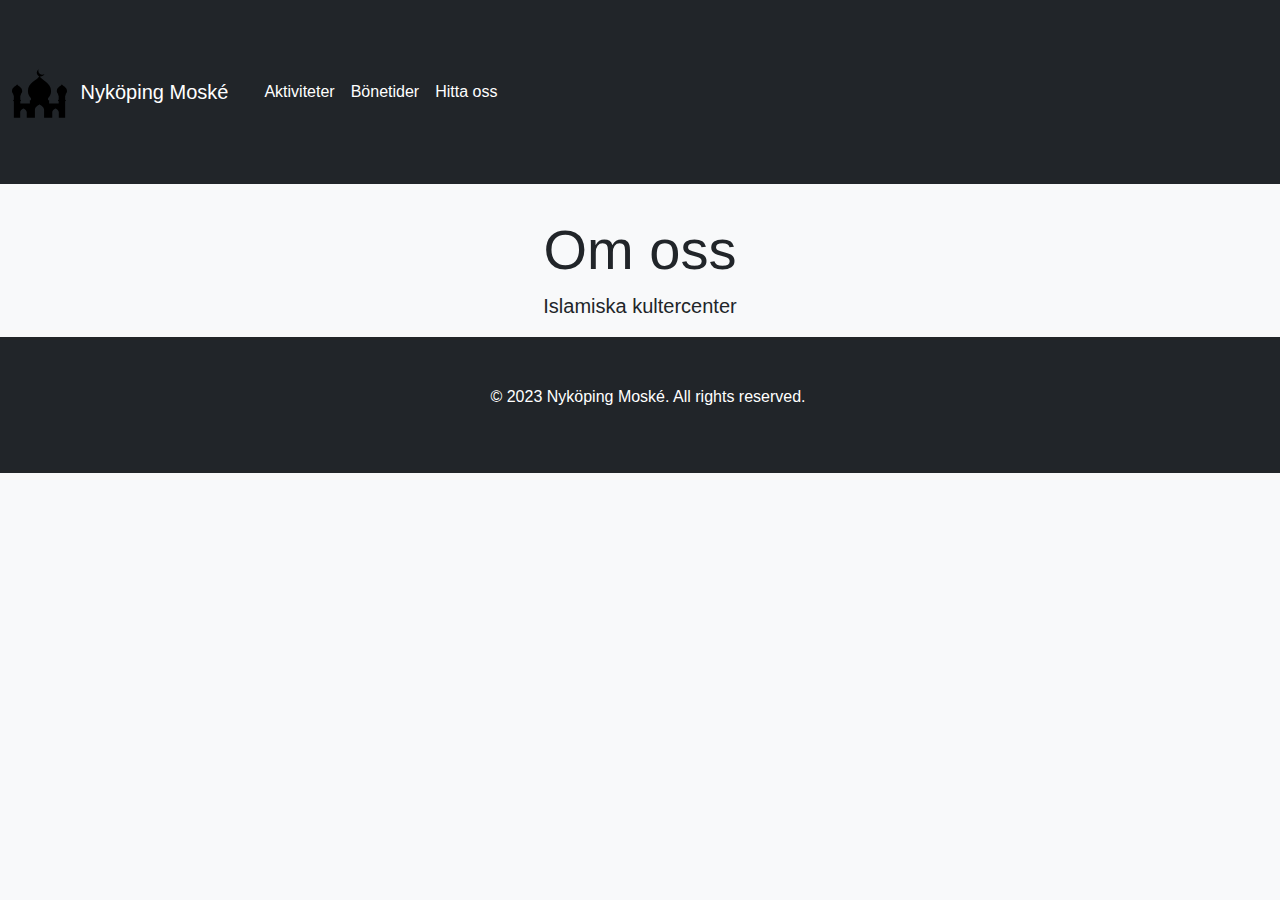
==== om-oss.html @ 499b52d9 "Added om-oss page" ====
<!DOCTYPE html>
<html lang="en">
<head>
    <meta charset="UTF-8">
    <meta name="viewport" content="width=device-width, initial-scale=0.8, maximum-scale=1, user-scalable=no">
    <title>Nyköping Moské</title>

    <!-- Bootstrap CSS via CDN -->
    <link href="https://cdn.jsdelivr.net/npm/bootstrap@5.3.0/dist/css/bootstrap.min.css" rel="stylesheet">
    <!--PrayTimes.js via CDN-->

    <!-- Custom Styles -->
    <link href="css/styles.css" rel="stylesheet">
</head>
<body>

    <!-- Navbar -->
    <nav class="navbar navbar-expand-lg navbar-light bg-dark">
        <div class="container-fluid mt-3 mb-3 py-3 mx-2 px-1">
            <a class="navbar-brand text-center text-white mt-1 pt-1" href="#">
                <img src="icon.svg" class="navbar-icon me-2" " alt="mosque-icon-logo" width="55" height="55" style="fill: white;"/>
                Nyköping Moské</a>
            <button class="navbar-toggler bg-light" type="button" data-bs-toggle="collapse" data-bs-target="#navbarNav" aria-controls="navbarNav" aria-expanded="false" aria-label="Toggle navigation">
                <span class="navbar-toggler-icon"></span>
            </button>
            <div class="collapse navbar-collapse mt-3 mb-3 py-3 mx-2 px-1" id="navbarNav">
                <ul class="navbar-nav">
                   
                    <li class="nav-item">
                        <a class="nav-link text-white" href="#aktiviteter">Aktiviteter</a>
                    </li>
                    <li class="nav-item">
                        <a class="nav-link text-white" href="#boenetider">Bönetider</a>
                    </li>
                    <li class="nav-item">
                        <a class="nav-link text-white" href="#hitta-oss">Hitta oss</a>
                    </li>
                </ul>
            </div>
        </div>
    </nav>

    <!-- Hero Section -->
    <div class="hero bg-light text-center container-fluid">
        <h1 class="display-4 mt-3 pt-3">Om oss</h1>
        <p class="lead">Islamiska kultercenter</p>
    </div>



    <!-- Main Content -->
    <div class="container-fluid">

    

    </div>


     <!-- Section: Hitta oss -->

    <footer class="bg-dark text-white text-center container-fluid">
        <div class="container-fluid py-5 mt-2 mb-2 mx-2">
            <p>&copy; 2023 Nyköping Moské. All rights reserved.</p>
         </div>
    </footer>

    <!-- Bootstrap JS via CDN and Custom JS -->
    <script src="https://cdn.jsdelivr.net/npm/bootstrap@5.3.0/dist/js/bootstrap.bundle.min.js"></script>
    <script src="js/app.js"></script>

</body>
</html>
---- css/styles.css ----
/* Optional: Add custom styles here */
 
  body {
    font-family: 'Arial', sans-serif;
    background-color: #f8f9fa;
    max-width: 100%;
   /* position: relative */
   
}

/* Prevent horz scroll (works on saffari and chrome*/

/*    html, body {
    overflow-x: hidden;
  }
 */
  

.prayer-times-table {
    margin-top: 20px;
    border: 1px solid #dee2e6;
    border-radius: 5px;
    overflow: hidden;
    max-height: 500px;
    max-width: 100%;
}

.prayer-times-table th,
.prayer-times-table td {
    text-align: center;
    padding: 10px;
}

.prayer-times-table th {
    background-color: #007bff;
    color: #fff;
}

.prayer-times-table tbody tr:nth-child(even) {
    background-color: #f8f9fa;
}

body {
    font-family: 'Arial', sans-serif;
    background-color: #f8f9fa;
    max-width: 100%;
}

.result-container {
    margin-top: 20px;
}

.result {
    margin-bottom: 10px;
}

.fts {
    max-width: 100%;
}

.current-day-highlight {
    background-color: #ffc107; /* Yellow background for highlighting */
    color: #000; /* Black text on the highlighted row */
    font-weight: bold; /* Make the text bold for better visibility */
}
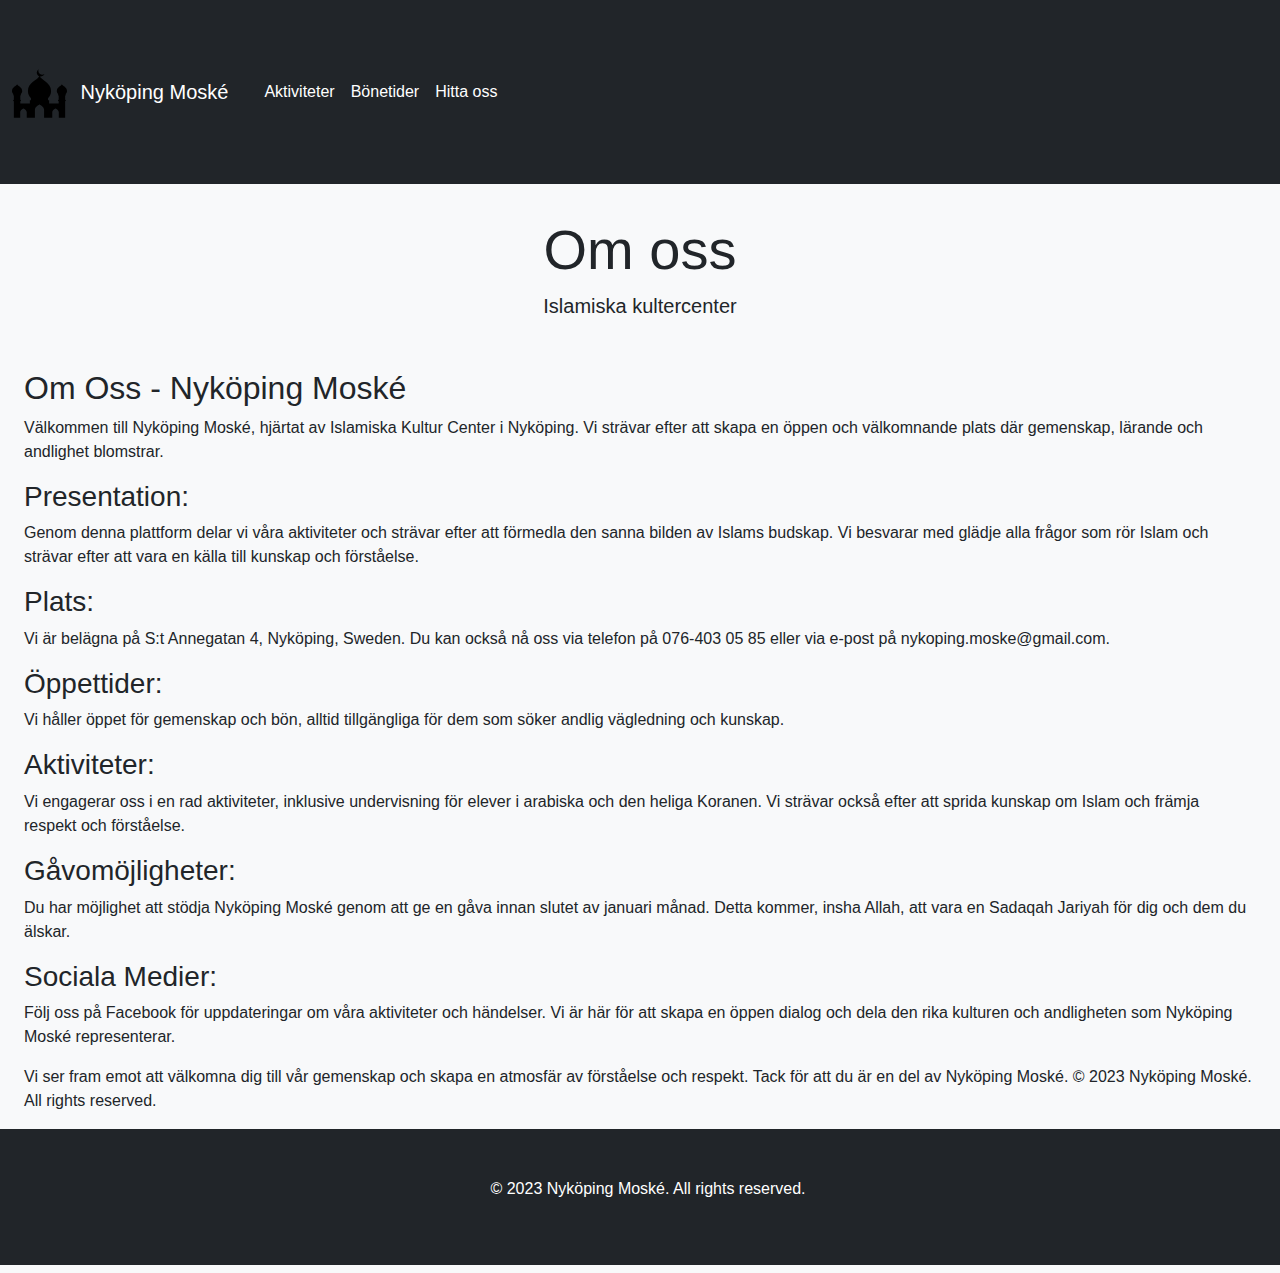
==== commit 19c7fca9: "Update om-oss.html" ====
--- a/om-oss.html
+++ b/om-oss.html
@@ -51,7 +51,40 @@
     <!-- Main Content -->
     <div class="container-fluid">
 
-    
+    <!-- Section: Om Oss - Nyköping Moské -->
+    <section class="container-fluid">
+        <h2 class="mt-5">Om Oss - Nyköping Moské</h2>
+        <p>
+            Välkommen till Nyköping Moské, hjärtat av Islamiska Kultur Center i Nyköping. Vi strävar efter att skapa en öppen och välkomnande plats där gemenskap, lärande och andlighet blomstrar.
+        </p>
+        <h3>Presentation:</h3>
+        <p>
+            Genom denna plattform delar vi våra aktiviteter och strävar efter att förmedla den sanna bilden av Islams budskap. Vi besvarar med glädje alla frågor som rör Islam och strävar efter att vara en källa till kunskap och förståelse.
+        </p>
+        <h3>Plats:</h3>
+        <p>
+            Vi är belägna på S:t Annegatan 4, Nyköping, Sweden. Du kan också nå oss via telefon på 076-403 05 85 eller via e-post på nykoping.moske@gmail.com.
+        </p>
+        <h3>Öppettider:</h3>
+        <p>
+            Vi håller öppet för gemenskap och bön, alltid tillgängliga för dem som söker andlig vägledning och kunskap.
+        </p>
+        <h3>Aktiviteter:</h3>
+        <p>
+            Vi engagerar oss i en rad aktiviteter, inklusive undervisning för elever i arabiska och den heliga Koranen. Vi strävar också efter att sprida kunskap om Islam och främja respekt och förståelse.
+        </p>
+        <h3>Gåvomöjligheter:</h3>
+        <p>
+            Du har möjlighet att stödja Nyköping Moské genom att ge en gåva innan slutet av januari månad. Detta kommer, insha Allah, att vara en Sadaqah Jariyah för dig och dem du älskar.
+        </p>
+        <h3>Sociala Medier:</h3>
+        <p>
+            Följ oss på Facebook för uppdateringar om våra aktiviteter och händelser. Vi är här för att skapa en öppen dialog och dela den rika kulturen och andligheten som Nyköping Moské representerar.
+        </p>
+        <p>
+            Vi ser fram emot att välkomna dig till vår gemenskap och skapa en atmosfär av förståelse och respekt. Tack för att du är en del av Nyköping Moské. © 2023 Nyköping Moské. All rights reserved.
+        </p>
+    </section>
 
     </div>
 
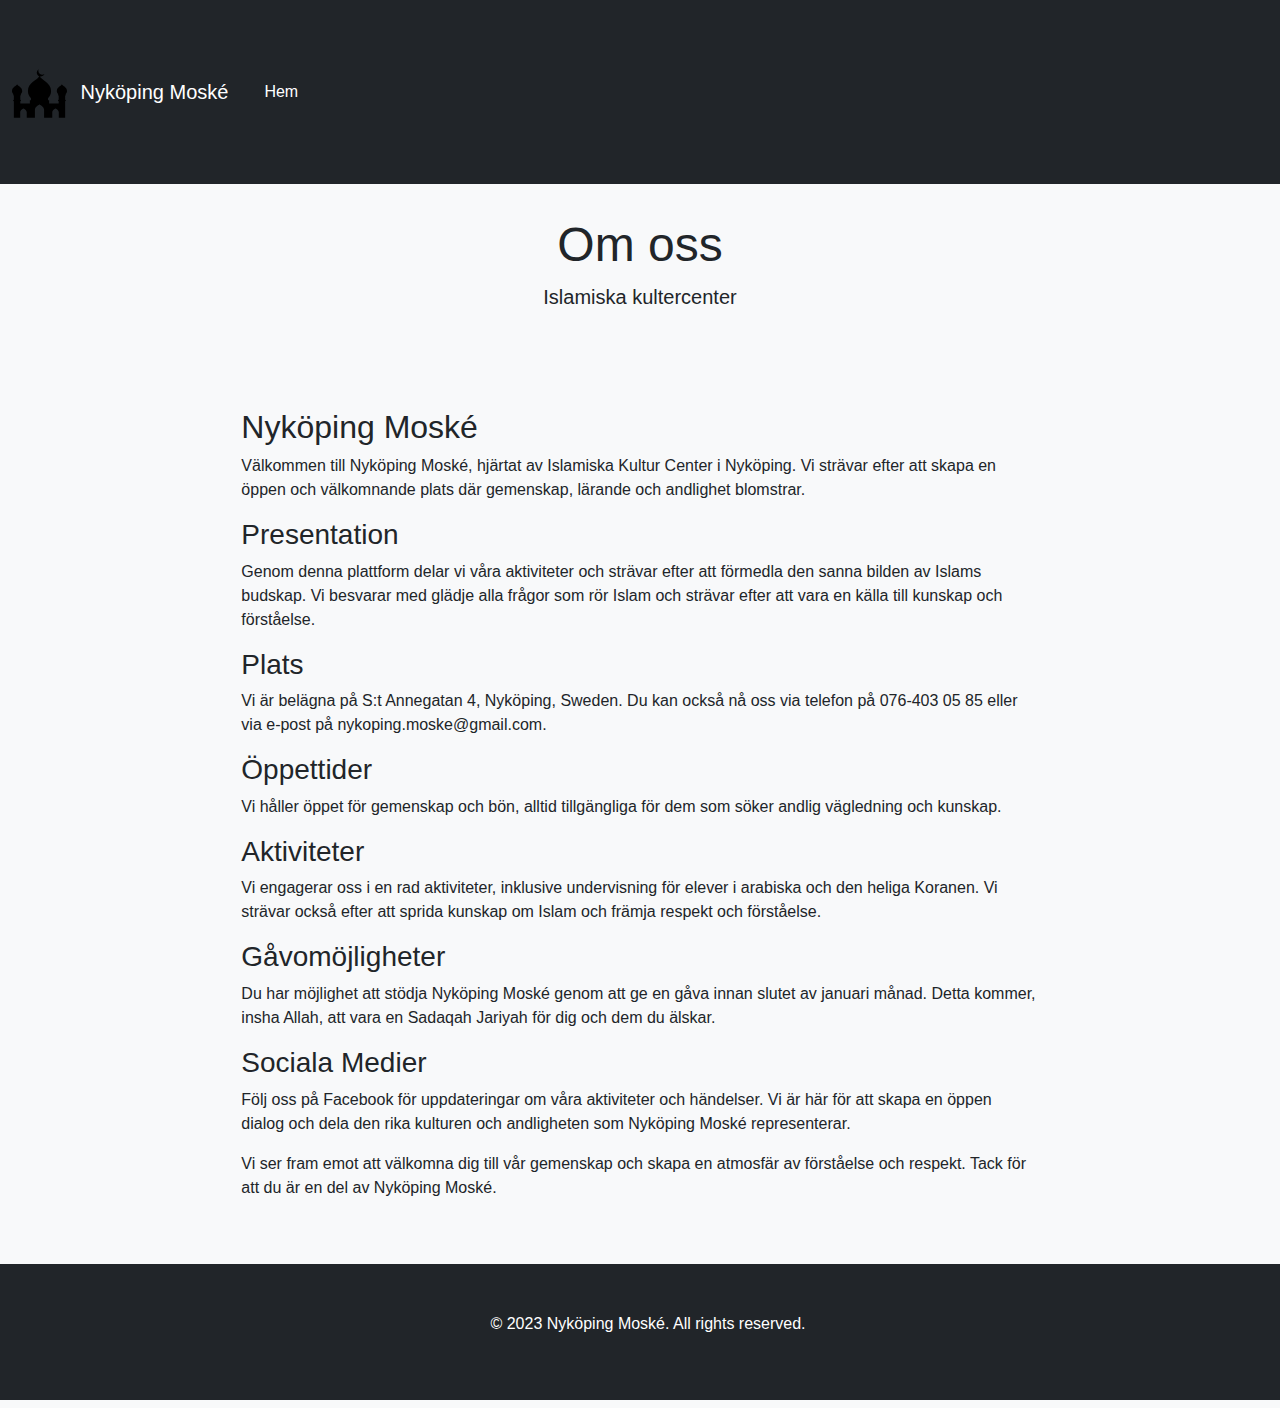
==== commit dee409ff: "tried to make the highlight better" ====
--- a/om-oss.html
+++ b/om-oss.html
@@ -25,16 +25,11 @@
             </button>
             <div class="collapse navbar-collapse mt-3 mb-3 py-3 mx-2 px-1" id="navbarNav">
                 <ul class="navbar-nav">
+                    <li class="nav-item">
+                        <a class="nav-link text-white" href="index.html">Hem</a>
+                    </li>
+                    
                    
-                    <li class="nav-item">
-                        <a class="nav-link text-white" href="#aktiviteter">Aktiviteter</a>
-                    </li>
-                    <li class="nav-item">
-                        <a class="nav-link text-white" href="#boenetider">Bönetider</a>
-                    </li>
-                    <li class="nav-item">
-                        <a class="nav-link text-white" href="#hitta-oss">Hitta oss</a>
-                    </li>
                 </ul>
             </div>
         </div>
@@ -42,48 +37,52 @@
 
     <!-- Hero Section -->
     <div class="hero bg-light text-center container-fluid">
-        <h1 class="display-4 mt-3 pt-3">Om oss</h1>
+        <h1 class="display-5 mt-3 pt-3">Om oss</h1>
         <p class="lead">Islamiska kultercenter</p>
     </div>
 
 
 
     <!-- Main Content -->
-    <div class="container-fluid">
+    <div class="container-fluid mb-5">
 
     <!-- Section: Om Oss - Nyköping Moské -->
-    <section class="container-fluid">
-        <h2 class="mt-5">Om Oss - Nyköping Moské</h2>
-        <p>
-            Välkommen till Nyköping Moské, hjärtat av Islamiska Kultur Center i Nyköping. Vi strävar efter att skapa en öppen och välkomnande plats där gemenskap, lärande och andlighet blomstrar.
-        </p>
-        <h3>Presentation:</h3>
-        <p>
-            Genom denna plattform delar vi våra aktiviteter och strävar efter att förmedla den sanna bilden av Islams budskap. Vi besvarar med glädje alla frågor som rör Islam och strävar efter att vara en källa till kunskap och förståelse.
-        </p>
-        <h3>Plats:</h3>
-        <p>
-            Vi är belägna på S:t Annegatan 4, Nyköping, Sweden. Du kan också nå oss via telefon på 076-403 05 85 eller via e-post på nykoping.moske@gmail.com.
-        </p>
-        <h3>Öppettider:</h3>
-        <p>
-            Vi håller öppet för gemenskap och bön, alltid tillgängliga för dem som söker andlig vägledning och kunskap.
-        </p>
-        <h3>Aktiviteter:</h3>
-        <p>
-            Vi engagerar oss i en rad aktiviteter, inklusive undervisning för elever i arabiska och den heliga Koranen. Vi strävar också efter att sprida kunskap om Islam och främja respekt och förståelse.
-        </p>
-        <h3>Gåvomöjligheter:</h3>
-        <p>
-            Du har möjlighet att stödja Nyköping Moské genom att ge en gåva innan slutet av januari månad. Detta kommer, insha Allah, att vara en Sadaqah Jariyah för dig och dem du älskar.
-        </p>
-        <h3>Sociala Medier:</h3>
-        <p>
-            Följ oss på Facebook för uppdateringar om våra aktiviteter och händelser. Vi är här för att skapa en öppen dialog och dela den rika kulturen och andligheten som Nyköping Moské representerar.
-        </p>
-        <p>
-            Vi ser fram emot att välkomna dig till vår gemenskap och skapa en atmosfär av förståelse och respekt. Tack för att du är en del av Nyköping Moské. © 2023 Nyköping Moské. All rights reserved.
-        </p>
+    <section class="container-fluid mt-5 px-4">
+        <div class="row justify-content-center">
+            <div class="col-lg-8">
+                <h2 class="mt-5">Nyköping Moské</h2>
+                <p>
+                    Välkommen till Nyköping Moské, hjärtat av Islamiska Kultur Center i Nyköping. Vi strävar efter att skapa en öppen och välkomnande plats där gemenskap, lärande och andlighet blomstrar.
+                </p>
+                <h3>Presentation</h3>
+                <p>
+                    Genom denna plattform delar vi våra aktiviteter och strävar efter att förmedla den sanna bilden av Islams budskap. Vi besvarar med glädje alla frågor som rör Islam och strävar efter att vara en källa till kunskap och förståelse.
+                </p>
+                <h3>Plats</h3>
+                <p>
+                    Vi är belägna på S:t Annegatan 4, Nyköping, Sweden. Du kan också nå oss via telefon på 076-403 05 85 eller via e-post på nykoping.moske@gmail.com.
+                </p>
+                <h3>Öppettider</h3>
+                <p>
+                    Vi håller öppet för gemenskap och bön, alltid tillgängliga för dem som söker andlig vägledning och kunskap.
+                </p>
+                <h3>Aktiviteter</h3>
+                <p>
+                    Vi engagerar oss i en rad aktiviteter, inklusive undervisning för elever i arabiska och den heliga Koranen. Vi strävar också efter att sprida kunskap om Islam och främja respekt och förståelse.
+                </p>
+                <h3>Gåvomöjligheter</h3>
+                <p>
+                    Du har möjlighet att stödja Nyköping Moské genom att ge en gåva innan slutet av januari månad. Detta kommer, insha Allah, att vara en Sadaqah Jariyah för dig och dem du älskar.
+                </p>
+                <h3>Sociala Medier</h3>
+                <p>
+                    Följ oss på Facebook för uppdateringar om våra aktiviteter och händelser. Vi är här för att skapa en öppen dialog och dela den rika kulturen och andligheten som Nyköping Moské representerar.
+                </p>
+                <p>
+                    Vi ser fram emot att välkomna dig till vår gemenskap och skapa en atmosfär av förståelse och respekt. Tack för att du är en del av Nyköping Moské.
+                </p>
+            </div>
+        </div>
     </section>
 
     </div>
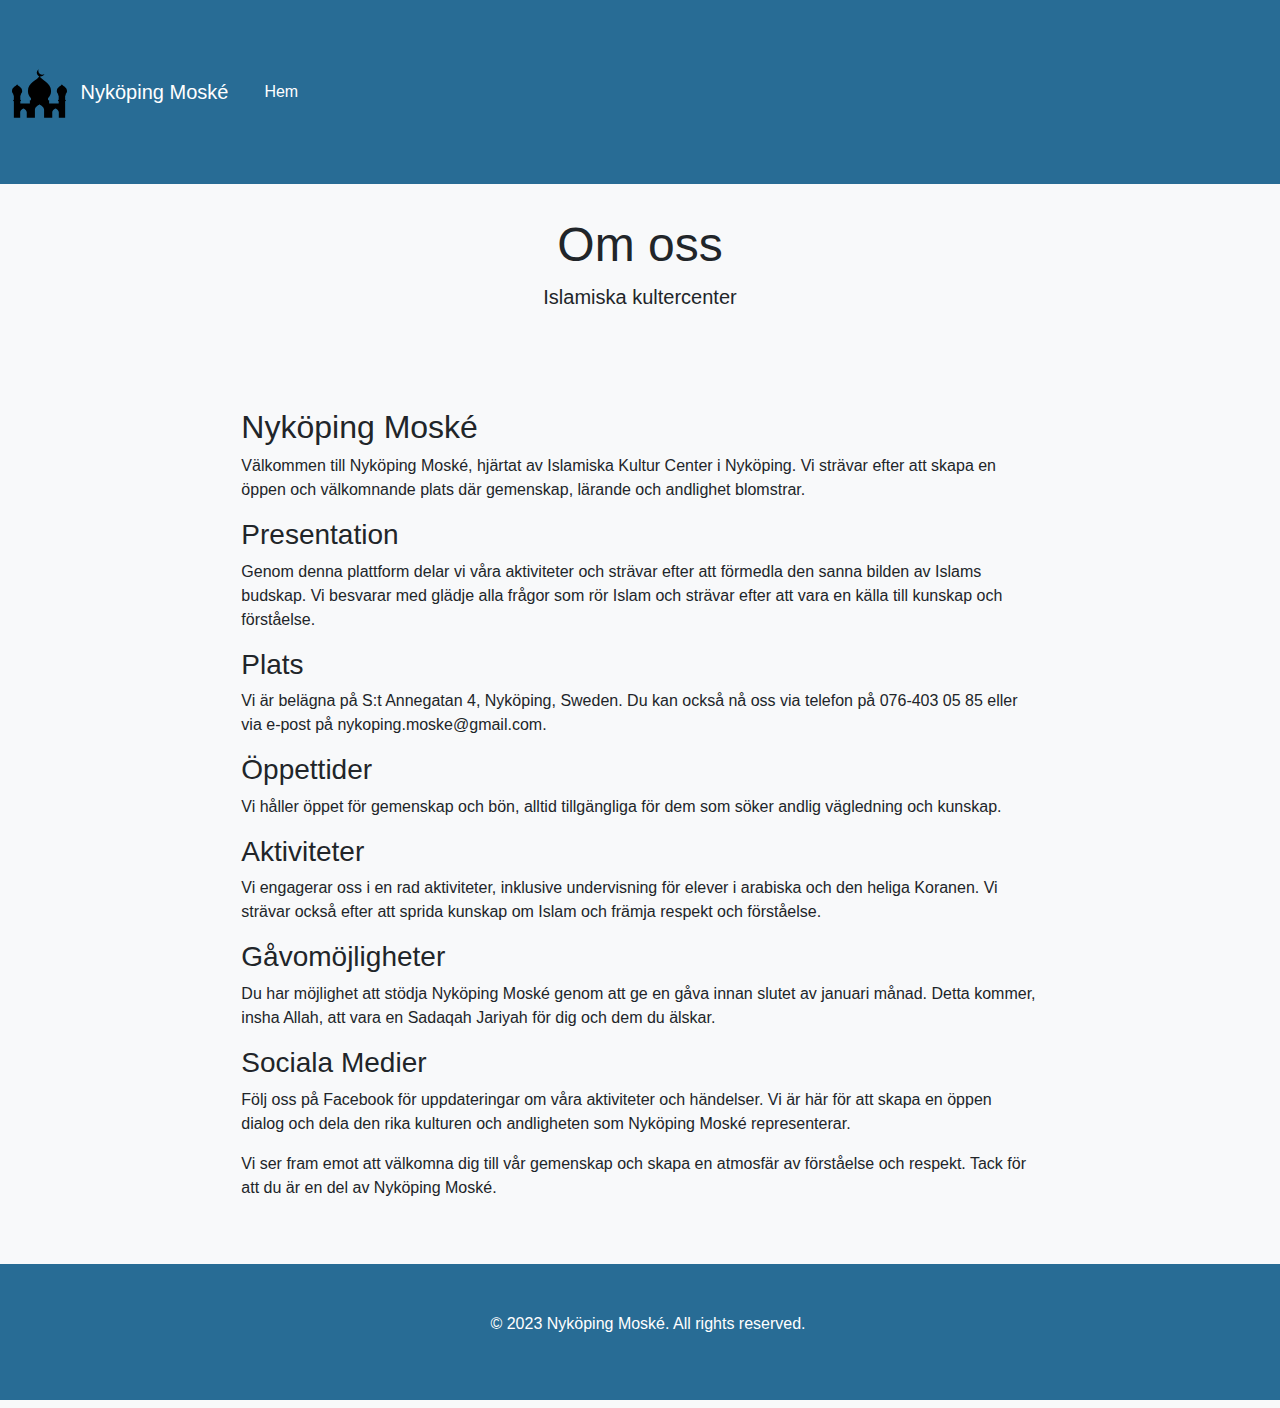
==== commit 668d74cb: "changed color on  bgnav and footer" ====
--- a/om-oss.html
+++ b/om-oss.html
@@ -15,7 +15,7 @@
 <body>
 
     <!-- Navbar -->
-    <nav class="navbar navbar-expand-lg navbar-light bg-dark">
+    <nav class="navbar navbar-expand-lg navbar-light navbg">
         <div class="container-fluid mt-3 mb-3 py-3 mx-2 px-1">
             <a class="navbar-brand text-center text-white mt-1 pt-1" href="#">
                 <img src="icon.svg" class="navbar-icon me-2" " alt="mosque-icon-logo" width="55" height="55" style="fill: white;"/>
@@ -90,7 +90,7 @@
 
      <!-- Section: Hitta oss -->
 
-    <footer class="bg-dark text-white text-center container-fluid">
+    <footer class="navbg text-white text-center container-fluid">
         <div class="container-fluid py-5 mt-2 mb-2 mx-2">
             <p>&copy; 2023 Nyköping Moské. All rights reserved.</p>
          </div>
--- a/css/styles.css
+++ b/css/styles.css
@@ -64,3 +64,6 @@
     font-weight: bold; /* Make the text bold for better visibility */
 }
 
+.navbg{
+    background-color: #065584db;
+}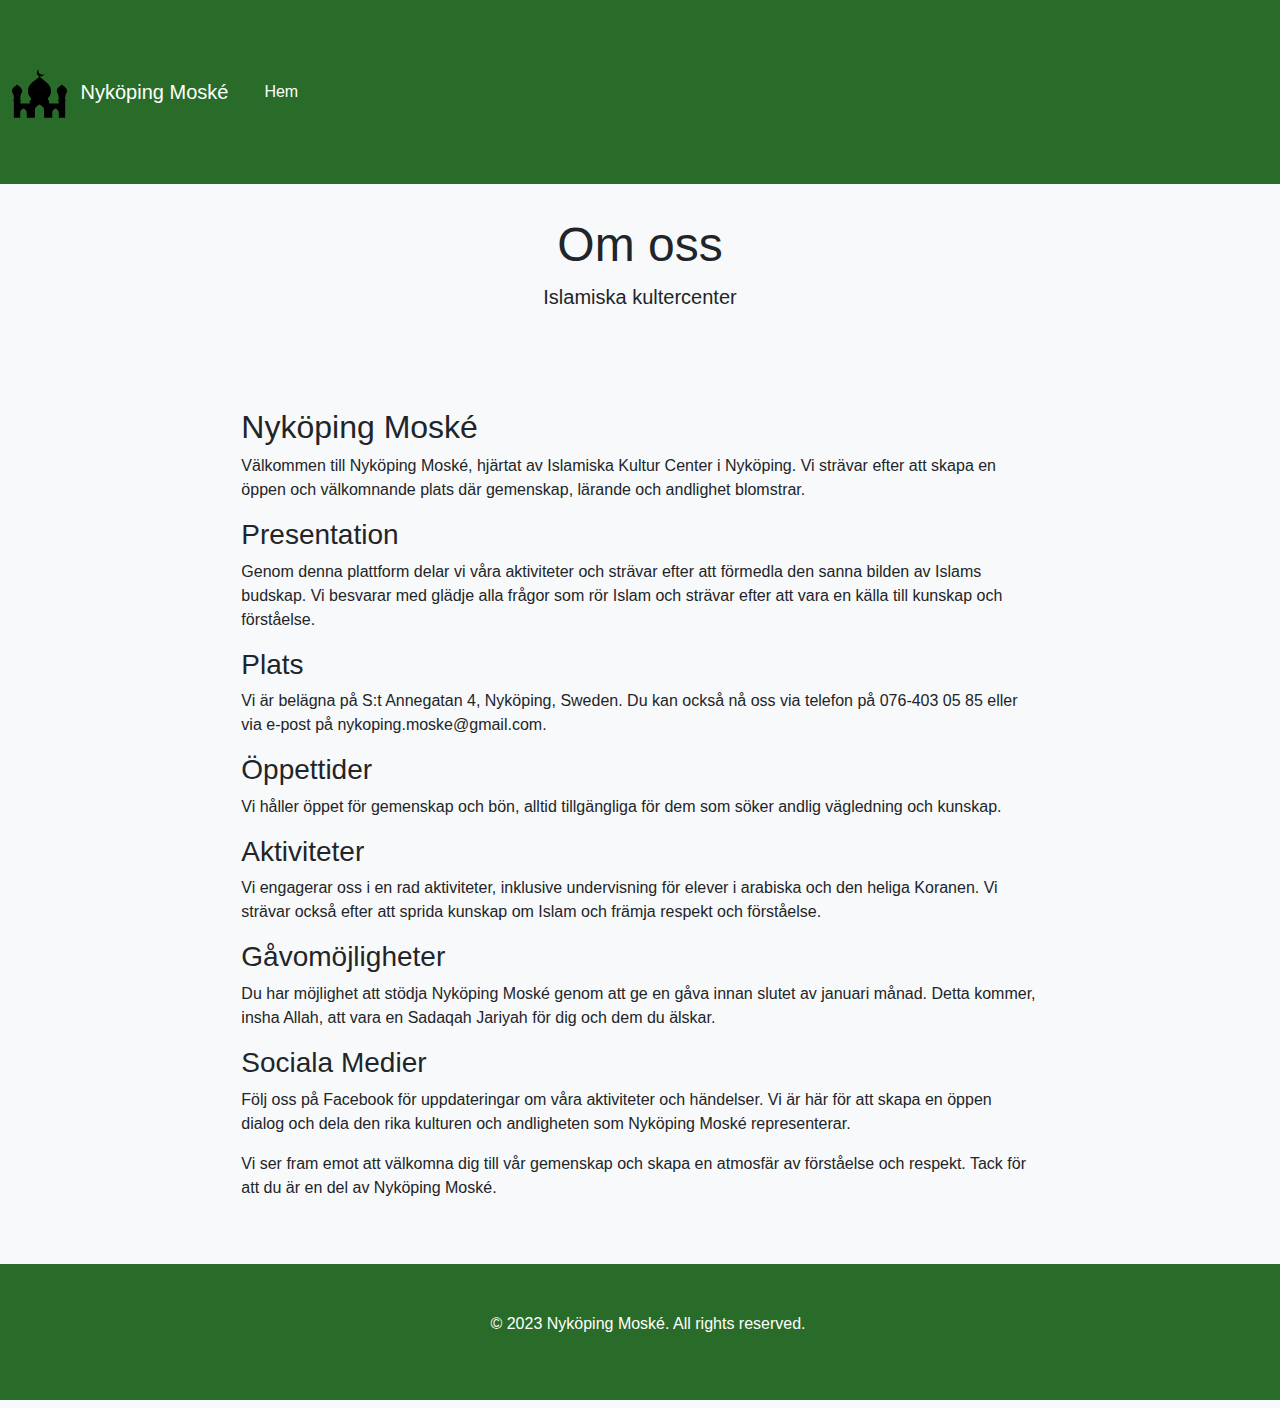
==== commit 19b7dab6: "uppdate" ====
--- a/om-oss.html
+++ b/om-oss.html
@@ -17,7 +17,7 @@
     <!-- Navbar -->
     <nav class="navbar navbar-expand-lg navbar-light navbg">
         <div class="container-fluid mt-3 mb-3 py-3 mx-2 px-1">
-            <a class="navbar-brand text-center text-white mt-1 pt-1" href="#">
+            <a class="navbar-brand text-center text-white mt-1 pt-1" href="index.html">
                 <img src="icon.svg" class="navbar-icon me-2" " alt="mosque-icon-logo" width="55" height="55" style="fill: white;"/>
                 Nyköping Moské</a>
             <button class="navbar-toggler bg-light" type="button" data-bs-toggle="collapse" data-bs-target="#navbarNav" aria-controls="navbarNav" aria-expanded="false" aria-label="Toggle navigation">
--- a/css/styles.css
+++ b/css/styles.css
@@ -14,7 +14,11 @@
     overflow-x: hidden;
   }
  */
-  
+
+ header {
+    margin-bottom: 20px;
+ }
+ #header_C
 
 .prayer-times-table {
     margin-top: 20px;
@@ -64,6 +68,52 @@
     font-weight: bold; /* Make the text bold for better visibility */
 }
 
-.navbg{
-    background-color: #065584db;
-}+.navbg {
+    background-color: #0c580ce1;
+    background-color: -webkit-linear-gradient(#0c580ce1, #0c580ce1);
+}
+
+.quranic-verse {
+    text-align: center;
+    padding: 20px;
+  }
+  
+  .arabic-text {
+    font-size: 24px; /* Adjust the font size as needed */
+    line-height: 1.5; /* Adjust the line height as needed */
+    margin-bottom: 10px;
+    font-family: 'Traditional Arabic', sans-serif; /* Use a traditional Arabic font */
+  }
+  
+  .translation-text {
+    font-size: 18px; /* Adjust the font size as needed */
+    line-height: 1.3; /* Adjust the line height as needed */
+    color: #666; /* Set a color for the translation text */
+  }
+
+  .bg_img {
+    background-image: url("moske_bild.jpeg");
+    min-height: 100%;
+    background-position: center;
+    background-size: cover;
+    position: relative;
+
+  }
+
+.bild {
+    max-height: 400px;
+    margin-top: 10px;
+    opacity: 0.9;
+    border-radius: 20px;
+    border: 3px solid #0c580ce1;
+}
+
+.bild-container {
+    max-height: 800px;
+    max-width: 800px;
+    margin-top: 80px;
+    opacity: 0.9;
+    border-radius: 20px;
+    padding: 50px;
+    border: 5px solid #0c580ce1;
+}
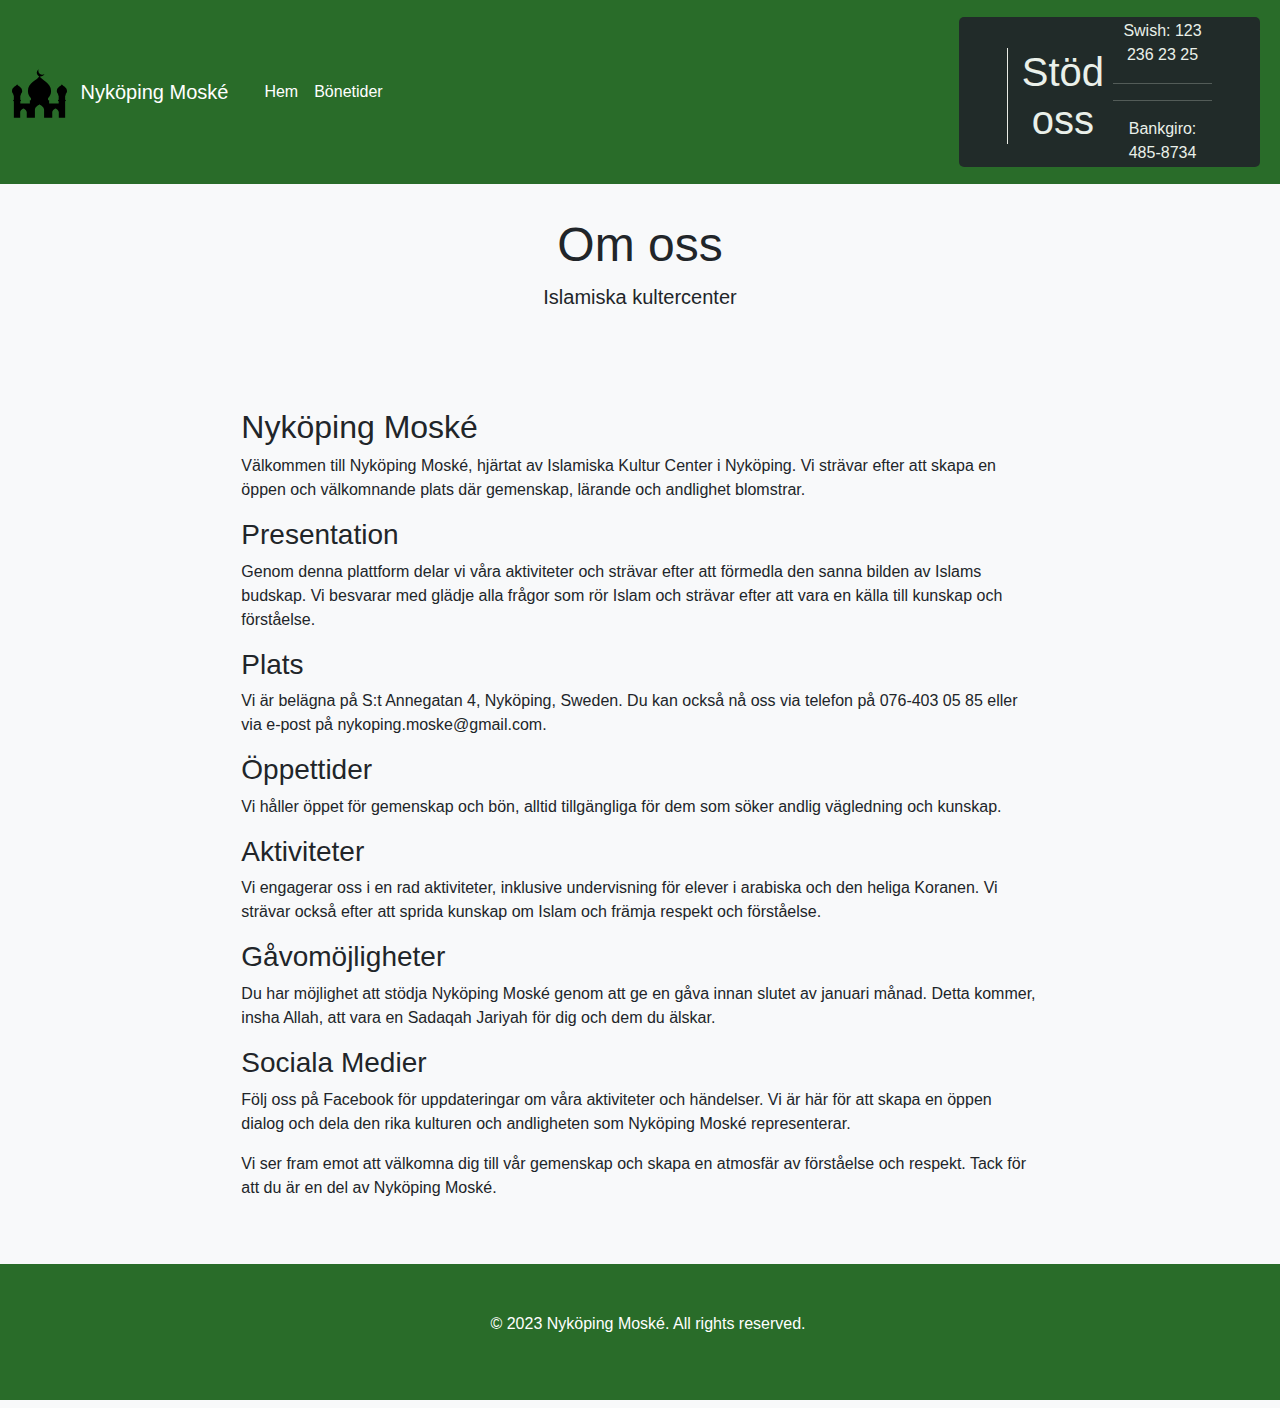
==== commit fa9009b2: "improved prayer-table" ====
--- a/om-oss.html
+++ b/om-oss.html
@@ -28,11 +28,24 @@
                     <li class="nav-item">
                         <a class="nav-link text-white" href="index.html">Hem</a>
                     </li>
+                    <li class="nav-item">
+                        <a class="nav-link text-white" href="prayer.html">Bönetider</a>
                     
                    
                 </ul>
             </div>
         </div>
+        <div class="text-white bg-dark px-5 py-2
+        pt-4 container" id="stödja">
+                <hr>
+
+                    <h1 style="border-left: 1px solid snow; padding-left: 5px; ">Stöd oss</h1>
+                <div>
+                <p> Swish: 123 236 23 25 </p>
+                <hr><hr>
+                <p> Bankgiro: 485-8734 </p>
+                 </div>
+                </div>
     </nav>
 
     <!-- Hero Section -->
--- a/css/styles.css
+++ b/css/styles.css
@@ -18,14 +18,18 @@
  header {
     margin-bottom: 20px;
  }
- #header_C
+.header_C {
+    display: flex;
+    justify-content: center;
+    align-items: center; /* Add this line to vertically center the items */
+}
+
 
 .prayer-times-table {
     margin-top: 20px;
-    border: 1px solid #dee2e6;
+    border: 1px solid #0c580ce1;
     border-radius: 5px;
     overflow: hidden;
-    max-height: 500px;
     max-width: 100%;
 }
 
@@ -36,7 +40,7 @@
 }
 
 .prayer-times-table th {
-    background-color: #007bff;
+    background-color: #0c580ce1;;
     color: #fff;
 }
 
@@ -62,11 +66,7 @@
     max-width: 100%;
 }
 
-.current-day-highlight {
-    background-color: #ffc107; /* Yellow background for highlighting */
-    color: #000; /* Black text on the highlighted row */
-    font-weight: bold; /* Make the text bold for better visibility */
-}
+
 
 .navbg {
     background-color: #0c580ce1;
@@ -116,4 +116,37 @@
     border-radius: 20px;
     padding: 50px;
     border: 5px solid #0c580ce1;
+
+    
 }
+
+
+#stödja {
+    background-color: #0c580ce1;
+    color: snow;
+    text-align: center;
+    padding: 5px;
+    margin-right: 20px;
+
+    border-radius: 5px;
+    width: 375px; 
+    height: 150px; 
+    opacity: 0.9;
+}
+
+
+
+@media (max-width:1000px) {
+    #stödja {
+        width: 100vw;
+        height: 150px;
+        opacity: 0.8;
+        backdrop-filter: blur(1px);
+        margin: 0;
+
+
+
+
+    }
+    
+}
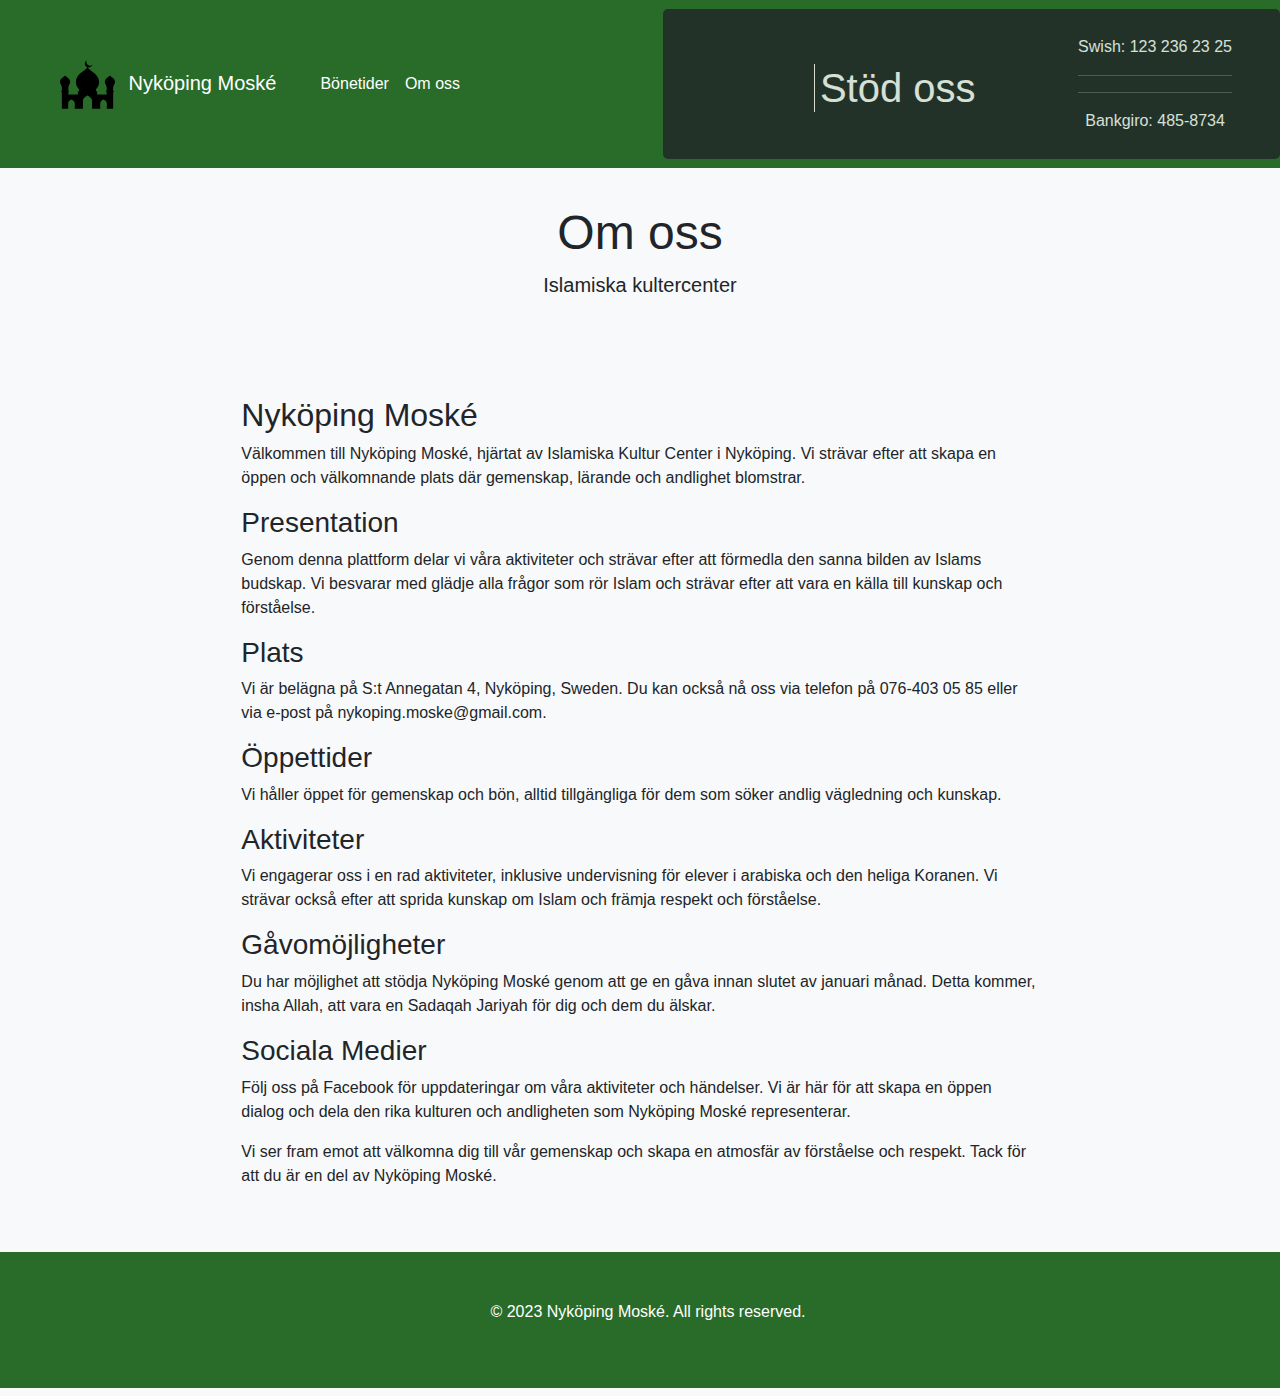
==== commit 96699b13: "started working on prayer clock." ====
--- a/om-oss.html
+++ b/om-oss.html
@@ -15,38 +15,55 @@
 <body>
 
     <!-- Navbar -->
-    <nav class="navbar navbar-expand-lg navbar-light navbg">
-        <div class="container-fluid mt-3 mb-3 py-3 mx-2 px-1">
-            <a class="navbar-brand text-center text-white mt-1 pt-1" href="index.html">
-                <img src="icon.svg" class="navbar-icon me-2" " alt="mosque-icon-logo" width="55" height="55" style="fill: white;"/>
-                Nyköping Moské</a>
-            <button class="navbar-toggler bg-light" type="button" data-bs-toggle="collapse" data-bs-target="#navbarNav" aria-controls="navbarNav" aria-expanded="false" aria-label="Toggle navigation">
-                <span class="navbar-toggler-icon"></span>
-            </button>
-            <div class="collapse navbar-collapse mt-3 mb-3 py-3 mx-2 px-1" id="navbarNav">
-                <ul class="navbar-nav">
-                    <li class="nav-item">
-                        <a class="nav-link text-white" href="index.html">Hem</a>
-                    </li>
-                    <li class="nav-item">
-                        <a class="nav-link text-white" href="prayer.html">Bönetider</a>
-                    
-                   
-                </ul>
+    <header>
+    
+        <!-- Navbar -->
+        <nav class="navbar navbar-expand-lg navbar-light navbg">
+
+
+            <div class="header_C container-fluid  my-2 py-3 mx-5 px-1 text-center">
+                <hr>
+            
+                <a class="navbar-brand text-center text-white my-1 px-2
+                py-3" href="index.html">
+                    <img src="icon.svg" class="navbar-icon me-2" alt="mosque-icon-logo" height="55"/>
+                    Nyköping Moské
+                </a>
+                <button class="navbar-toggler bg-light" type="button" data-bs-toggle="collapse" data-bs-target="#navbarNav" aria-controls="navbarNav" aria-expanded="false" aria-label="Toggle navigation">
+                    <span class="navbar-toggler-icon"></span>
+                </button>
+                <hr>
+                
+                <div class="collapse navbar-collapse mt-3 mb-3 py-3 mx-2 px-1" id="navbarNav">
+                    <ul class="navbar-nav justify-content-center"> <!-- Added justify-content-center class -->
+                        <li class="nav-item">
+                        </li>
+                        <li class="nav-item">
+                            <a class="nav-link text-white" href="prayer.html">Bönetider</a>
+                        </li>
+                        <li class="nav-item">
+                        </li>
+                        <li class="nav-item">
+                            <a class="nav-link text-white" href="om-oss.html">Om oss</a>
+                        </li>
+                    </ul>
+                </div>
             </div>
-        </div>
-        <div class="text-white bg-dark px-5 py-2
-        pt-4 container" id="stödja">
-                <hr>
+            <hr>
+            <div class="text-white bg-dark px-5 py-2
+            pt-4 container" id="stödja">
+                    <hr>
 
-                    <h1 style="border-left: 1px solid snow; padding-left: 5px; ">Stöd oss</h1>
-                <div>
-                <p> Swish: 123 236 23 25 </p>
-                <hr><hr>
-                <p> Bankgiro: 485-8734 </p>
-                 </div>
-                </div>
-    </nav>
+                        <h1 style="border-left: 1px solid snow; padding-left: 5px; ">Stöd oss</h1>
+                    <div>
+                    <p> Swish: 123 236 23 25 </p>
+                    <hr><hr>
+                    <p> Bankgiro: 485-8734 </p>
+                     </div>
+            </div
+            
+        </nav>
+    </header>
 
     <!-- Hero Section -->
     <div class="hero bg-light text-center container-fluid">
--- a/css/styles.css
+++ b/css/styles.css
@@ -125,24 +125,35 @@
     background-color: #0c580ce1;
     color: snow;
     text-align: center;
-    padding: 5px;
-    margin-right: 20px;
-
     border-radius: 5px;
-    width: 375px; 
+    width: 359px; 
     height: 150px; 
     opacity: 0.9;
 }
 
 
 
-@media (max-width:1000px) {
+@media (max-width:400px) {
     #stödja {
         width: 100vw;
         height: 150px;
         opacity: 0.8;
         backdrop-filter: blur(1px);
         margin: 0;
+        overflow-x: hidden;
+
+
+    }
+    
+}
+@media (max-width:1300px) {
+    #stödja {
+        width: 100vw;
+        height: 150px;
+        opacity: 0.8;
+        backdrop-filter: blur(1px);
+        margin-left: auto;
+        margin-right: auto;
 
 
 
@@ -150,3 +161,4 @@
     }
     
 }
+
